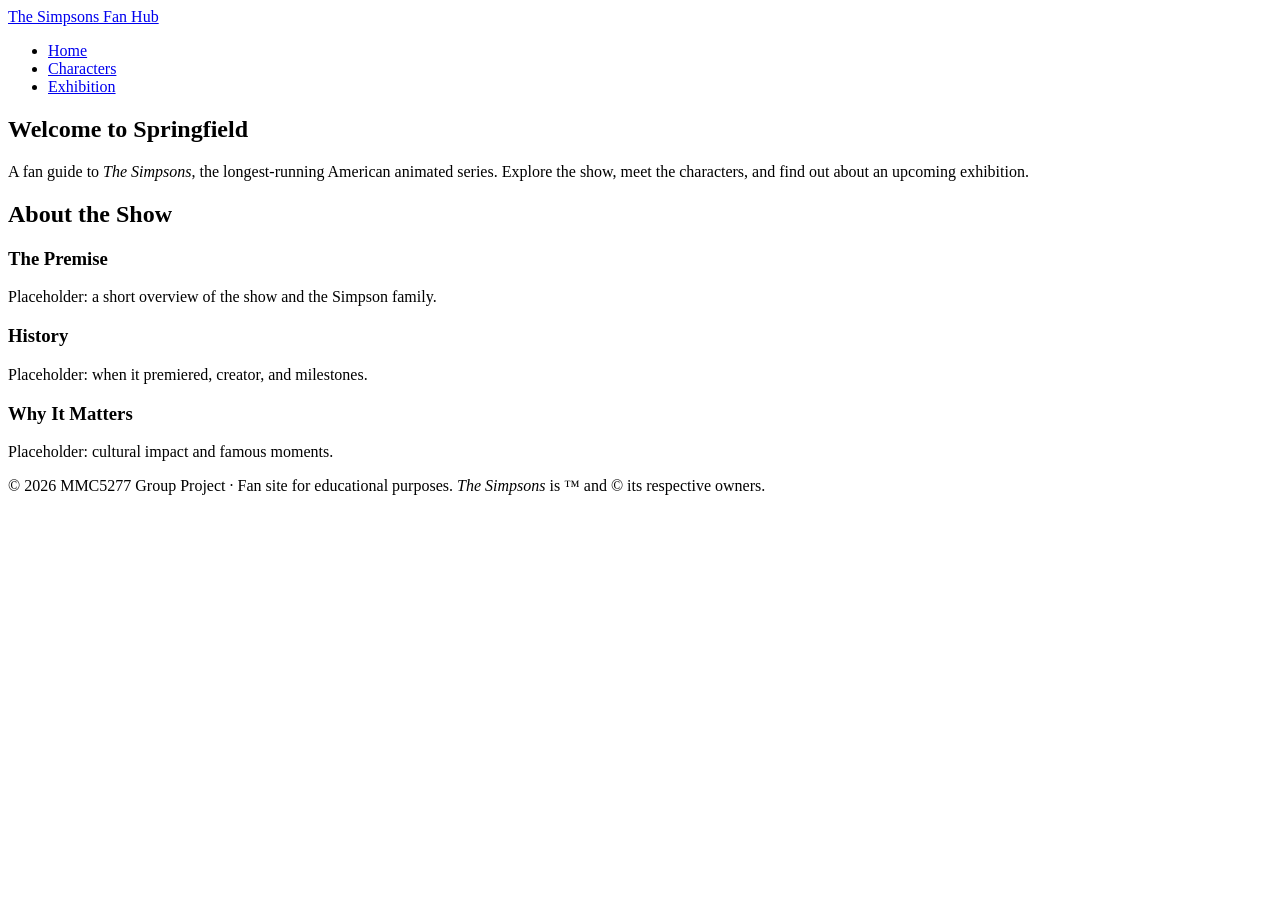
==== index.html @ 43294328 "Add files via upload" ====
<!DOCTYPE html>
<html lang="en">
<head>
  <meta charset="UTF-8">
  <meta name="viewport" content="width=device-width, initial-scale=1.0">
  <title>The Simpsons Fan Hub | Home</title>
  <link rel="stylesheet" href="css/style.css">
  <link rel="stylesheet" href="css/home.css">
</head>
<body>

  <header class="header">
    <div class="header__inner">
      <a class="header__logo" href="index.html">The Simpsons Fan Hub</a>
      <nav class="nav" aria-label="Main navigation">
        <ul class="nav__list">
          <li><a class="nav__link nav__link--active" href="index.html" aria-current="page">Home</a></li>
          <li><a class="nav__link" href="page2.html">Characters</a></li>
          <li><a class="nav__link" href="page3.html">Exhibition</a></li>
        </ul>
      </nav>
    </div>
  </header>

  <main class="main">

    <section class="hero">
      <h1 class="hero__title">Welcome to Springfield</h1>
      <p class="hero__text">
        A fan guide to <em>The Simpsons</em>, the longest-running American
        animated series. Explore the show, meet the characters, and find out
        about an upcoming exhibition.
      </p>
    </section>

    <section class="section">
      <h2 class="section__title">About the Show</h2>
      <!-- Jeremiah: replace placeholder text with real homepage content -->
      <div class="home__grid">
        <article class="card">
          <h3 class="card__title">The Premise</h3>
          <p class="card__text">Placeholder: a short overview of the show and the Simpson family.</p>
        </article>
        <article class="card">
          <h3 class="card__title">History</h3>
          <p class="card__text">Placeholder: when it premiered, creator, and milestones.</p>
        </article>
        <article class="card">
          <h3 class="card__title">Why It Matters</h3>
          <p class="card__text">Placeholder: cultural impact and famous moments.</p>
        </article>
      </div>
    </section>

  </main>

  <footer class="footer">
    <p class="footer__text">
      &copy; 2026 MMC5277 Group Project &middot; Fan site for educational purposes.
      <em>The Simpsons</em> is &trade; and &copy; its respective owners.
    </p>
  </footer>

</body>
</html>
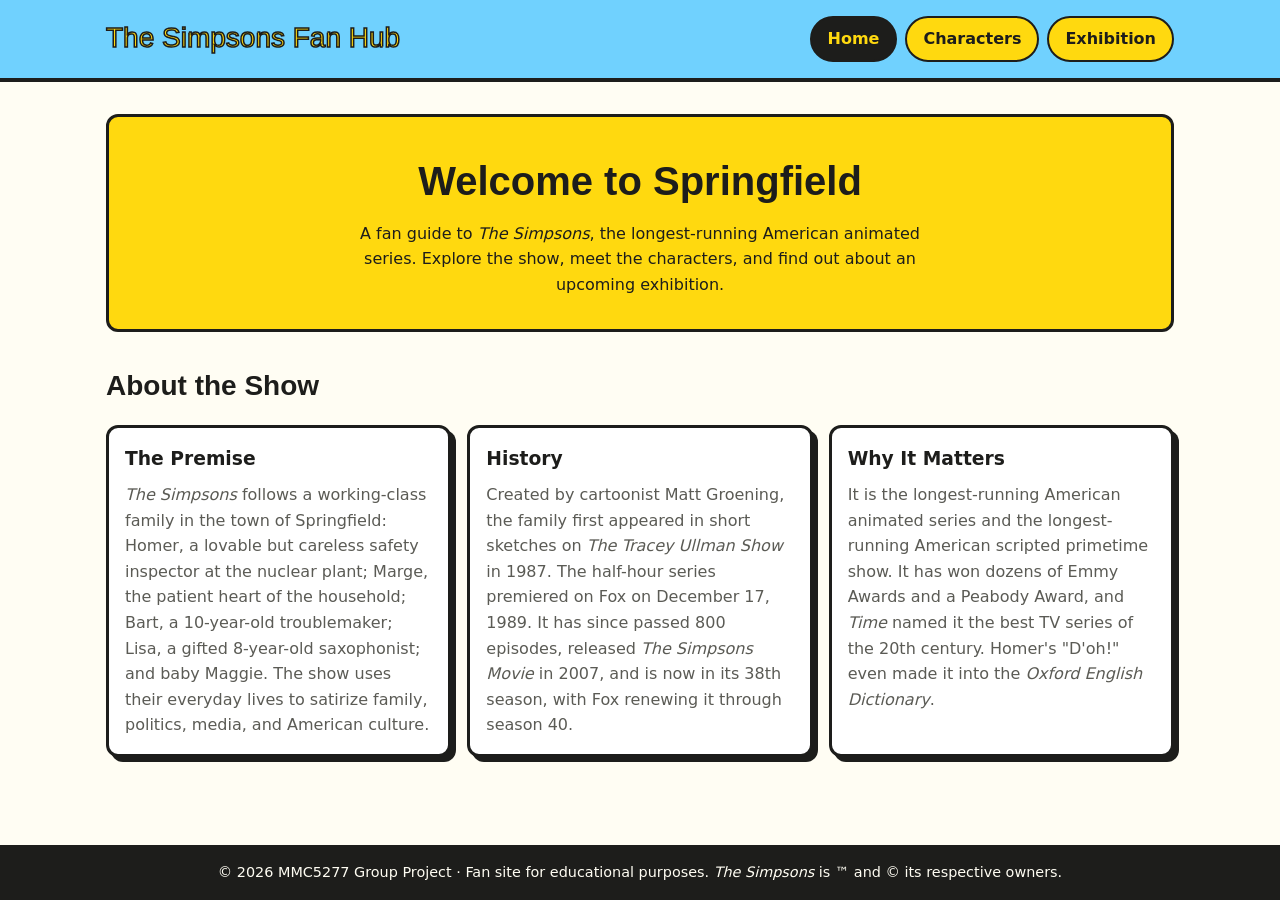
==== commit 19b9f46d: "Fix CSS paths, add home page content" ====
--- a/index.html
+++ b/index.html
@@ -4,8 +4,8 @@
   <meta charset="UTF-8">
   <meta name="viewport" content="width=device-width, initial-scale=1.0">
   <title>The Simpsons Fan Hub | Home</title>
-  <link rel="stylesheet" href="css/style.css">
-  <link rel="stylesheet" href="css/home.css">
+  <link rel="stylesheet" href="CSS/style.css">
+  <link rel="stylesheet" href="CSS/home.css">
 </head>
 <body>
 
@@ -35,19 +35,38 @@
 
     <section class="section">
       <h2 class="section__title">About the Show</h2>
-      <!-- Jeremiah: replace placeholder text with real homepage content -->
       <div class="home__grid">
         <article class="card">
           <h3 class="card__title">The Premise</h3>
-          <p class="card__text">Placeholder: a short overview of the show and the Simpson family.</p>
+          <p class="card__text">
+            <em>The Simpsons</em> follows a working-class family in the town of
+            Springfield: Homer, a lovable but careless safety inspector at the
+            nuclear plant; Marge, the patient heart of the household; Bart, a
+            10-year-old troublemaker; Lisa, a gifted 8-year-old saxophonist; and
+            baby Maggie. The show uses their everyday lives to satirize family,
+            politics, media, and American culture.
+          </p>
         </article>
         <article class="card">
           <h3 class="card__title">History</h3>
-          <p class="card__text">Placeholder: when it premiered, creator, and milestones.</p>
+          <p class="card__text">
+            Created by cartoonist Matt Groening, the family first appeared in
+            short sketches on <em>The Tracey Ullman Show</em> in 1987. The
+            half-hour series premiered on Fox on December 17, 1989. It has since
+            passed 800 episodes, released <em>The Simpsons Movie</em> in 2007,
+            and is now in its 38th season, with Fox renewing it through
+            season 40.
+          </p>
         </article>
         <article class="card">
           <h3 class="card__title">Why It Matters</h3>
-          <p class="card__text">Placeholder: cultural impact and famous moments.</p>
+          <p class="card__text">
+            It is the longest-running American animated series and the
+            longest-running American scripted primetime show. It has won dozens
+            of Emmy Awards and a Peabody Award, and <em>Time</em> named it the
+            best TV series of the 20th century. Homer's "D'oh!" even made it
+            into the <em>Oxford English Dictionary</em>.
+          </p>
         </article>
       </div>
     </section>
--- a/CSS/style.css
+++ b/CSS/style.css
@@ -0,0 +1,218 @@
+/* ==========================================================================
+   style.css — SHARED styles for every page (owned by the group leader)
+   Naming: BEM  ->  .block, .block__element, .block--modifier
+   Page-specific styles go in css/page2.css and css/page3.css, not here.
+   ========================================================================== */
+
+/* ---------- Design tokens (change colors/fonts here only) ---------- */
+:root {
+  --color-yellow: #ffd90f;   /* Simpsons yellow */
+  --color-sky: #70d1fe;      /* Springfield sky */
+  --color-pink: #f14e9c;     /* donut frosting  */
+  --color-dark: #1d1d1b;
+  --color-light: #fffdf3;
+  --color-muted: #5b5b55;
+
+  --font-body: system-ui, -apple-system, "Segoe UI", Roboto, sans-serif;
+  --font-display: "Arial Black", "Helvetica Neue", Impact, sans-serif;
+
+  --space-sm: 0.5rem;
+  --space-md: 1rem;
+  --space-lg: 2rem;
+  --radius: 12px;
+  --max-width: 1100px;
+}
+
+/* ---------- Base ---------- */
+*,
+*::before,
+*::after {
+  box-sizing: border-box;
+}
+
+body {
+  margin: 0;
+  font-family: var(--font-body);
+  line-height: 1.6;
+  color: var(--color-dark);
+  background-color: var(--color-light);
+  display: flex;               /* flexbox: keeps footer at the bottom */
+  flex-direction: column;
+  min-height: 100vh;
+}
+
+img {
+  max-width: 100%;
+  height: auto;
+  display: block;
+}
+
+/* ---------- Block: header ---------- */
+.header {
+  background-color: var(--color-sky);
+  border-bottom: 4px solid var(--color-dark);
+}
+
+.header__inner {
+  max-width: var(--max-width);
+  margin: 0 auto;
+  padding: var(--space-md);
+  display: flex;               /* flexbox */
+  align-items: center;
+  justify-content: space-between;
+  gap: var(--space-md);
+}
+
+.header__logo {
+  margin: 0;
+  font-family: var(--font-display);
+  font-size: 1.75rem;
+  color: var(--color-yellow);
+  text-decoration: none;
+  -webkit-text-stroke: 1.5px var(--color-dark);
+  animation: logo-drop 0.8s ease-out both;   /* CSS animation */
+}
+
+/* ---------- Block: nav ---------- */
+.nav__list {
+  list-style: none;
+  margin: 0;
+  padding: 0;
+  display: flex;               /* flexbox */
+  gap: var(--space-sm);
+}
+
+.nav__link {
+  display: inline-block;
+  padding: var(--space-sm) var(--space-md);
+  font-weight: 700;
+  color: var(--color-dark);
+  text-decoration: none;
+  background-color: var(--color-yellow);
+  border: 2px solid var(--color-dark);
+  border-radius: 999px;
+  /* CSS transition */
+  transition: background-color 0.25s ease, transform 0.25s ease;
+}
+
+.nav__link:hover,
+.nav__link:focus-visible {
+  background-color: var(--color-pink);
+  transform: translateY(-3px);
+}
+
+.nav__link--active {
+  background-color: var(--color-dark);
+  color: var(--color-yellow);
+}
+
+/* ---------- Block: main ---------- */
+.main {
+  flex: 1;                     /* pushes footer down */
+  width: 100%;
+  max-width: var(--max-width);
+  margin: 0 auto;
+  padding: var(--space-lg) var(--space-md);
+}
+
+/* ---------- Block: section (reusable on every page) ---------- */
+.section {
+  margin-bottom: var(--space-lg);
+}
+
+.section__title {
+  font-family: var(--font-display);
+  font-size: 1.75rem;
+  margin: 0 0 var(--space-md);
+}
+
+/* ---------- Block: card (reusable on every page) ---------- */
+.card {
+  background-color: #fff;
+  border: 3px solid var(--color-dark);
+  border-radius: var(--radius);
+  padding: var(--space-md);
+  box-shadow: 5px 5px 0 var(--color-dark);
+  transition: transform 0.25s ease, box-shadow 0.25s ease;
+}
+
+.card:hover {
+  transform: translate(-2px, -2px);
+  box-shadow: 7px 7px 0 var(--color-dark);
+}
+
+.card__title {
+  margin: 0 0 var(--space-sm);
+}
+
+.card__text {
+  margin: 0;
+  color: var(--color-muted);
+}
+
+/* ---------- Block: footer ---------- */
+.footer {
+  background-color: var(--color-dark);
+  color: var(--color-light);
+  text-align: center;
+  padding: var(--space-md);
+}
+
+.footer__text {
+  margin: 0;
+  font-size: 0.9rem;
+}
+
+/* ---------- Animations ---------- */
+@keyframes logo-drop {
+  from {
+    opacity: 0;
+    transform: translateY(-20px);
+  }
+  to {
+    opacity: 1;
+    transform: translateY(0);
+  }
+}
+
+@media (prefers-reduced-motion: reduce) {
+  *,
+  *::before,
+  *::after {
+    animation: none !important;
+    transition: none !important;
+  }
+}
+
+/* ---------- Responsive: tablet (768px and below) ---------- */
+@media (max-width: 768px) {
+  .header__inner {
+    flex-direction: column;
+    text-align: center;
+  }
+
+  .section__title {
+    font-size: 1.5rem;
+  }
+}
+
+/* ---------- Responsive: phone (480px and below) ---------- */
+@media (max-width: 480px) {
+  .nav__list {
+    flex-direction: column;
+    width: 100%;
+  }
+
+  .nav {
+    width: 100%;
+  }
+
+  .nav__link {
+    display: block;
+    text-align: center;
+  }
+
+  .header__logo {
+    font-size: 1.4rem;
+  }
+}
--- a/CSS/home.css
+++ b/CSS/home.css
@@ -0,0 +1,52 @@
+/* ==========================================================================
+   home.css — styles used ONLY on index.html
+   ========================================================================== */
+
+/* ---------- Block: hero ---------- */
+.hero {
+  background-color: var(--color-yellow);
+  border: 3px solid var(--color-dark);
+  border-radius: var(--radius);
+  padding: var(--space-lg);
+  margin-bottom: var(--space-lg);
+  text-align: center;
+}
+
+.hero__title {
+  font-family: var(--font-display);
+  font-size: 2.5rem;
+  margin: 0 0 var(--space-sm);
+}
+
+.hero__text {
+  max-width: 60ch;
+  margin: 0 auto;
+}
+
+/* ---------- Block: home (page layout helpers) ---------- */
+.home__grid {
+  display: flex;               /* flexbox */
+  flex-wrap: wrap;
+  gap: var(--space-md);
+}
+
+.home__grid > .card {
+  flex: 1 1 250px;
+}
+
+/* ---------- Responsive ---------- */
+@media (max-width: 768px) {
+  .hero__title {
+    font-size: 2rem;
+  }
+}
+
+@media (max-width: 480px) {
+  .hero {
+    padding: var(--space-md);
+  }
+
+  .hero__title {
+    font-size: 1.6rem;
+  }
+}
